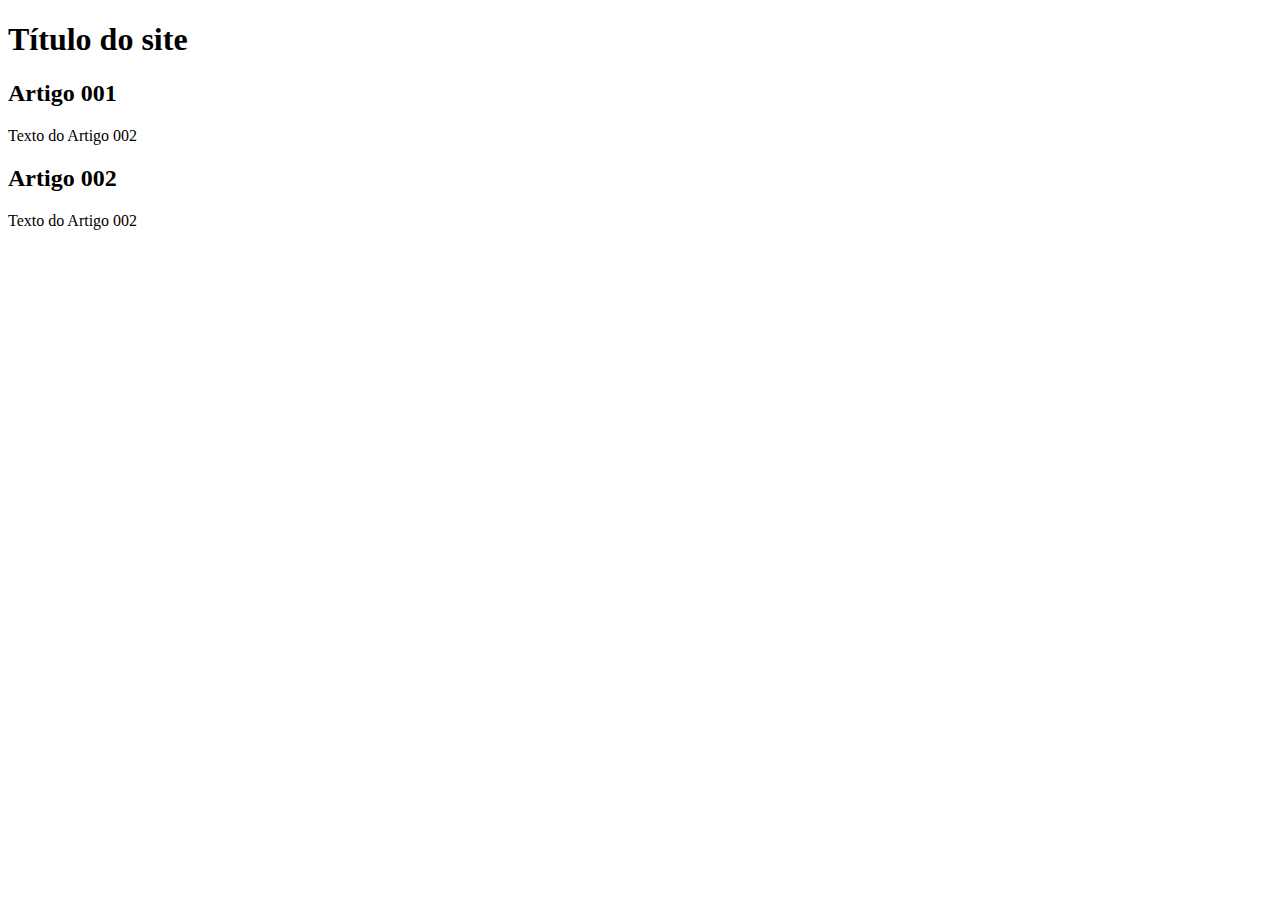
==== index.html @ 22e3e485 "add index" ====
<!DOCTYPE html>
<html lang="pt-br">
<head>
    <meta charset="UTF-8">
    <meta http-equiv="X-UA-Compatible" content="IE=edge">
    <meta name="viewport" content="width=device-width, initial-scale=1.0">
    <title>Títuko do site</title>
</head>
<body>
    <main>
        <header>
            <h1>Título do site</h1>
        </header>
        <article>
            <h2>Artigo 001</h2>
            <p>Texto do Artigo 002</p>
        </article>
        <article>
            <h2>Artigo 002</h2>
            <p>Texto do Artigo 002</p>
        </article>
    </main>
</body>
</html>
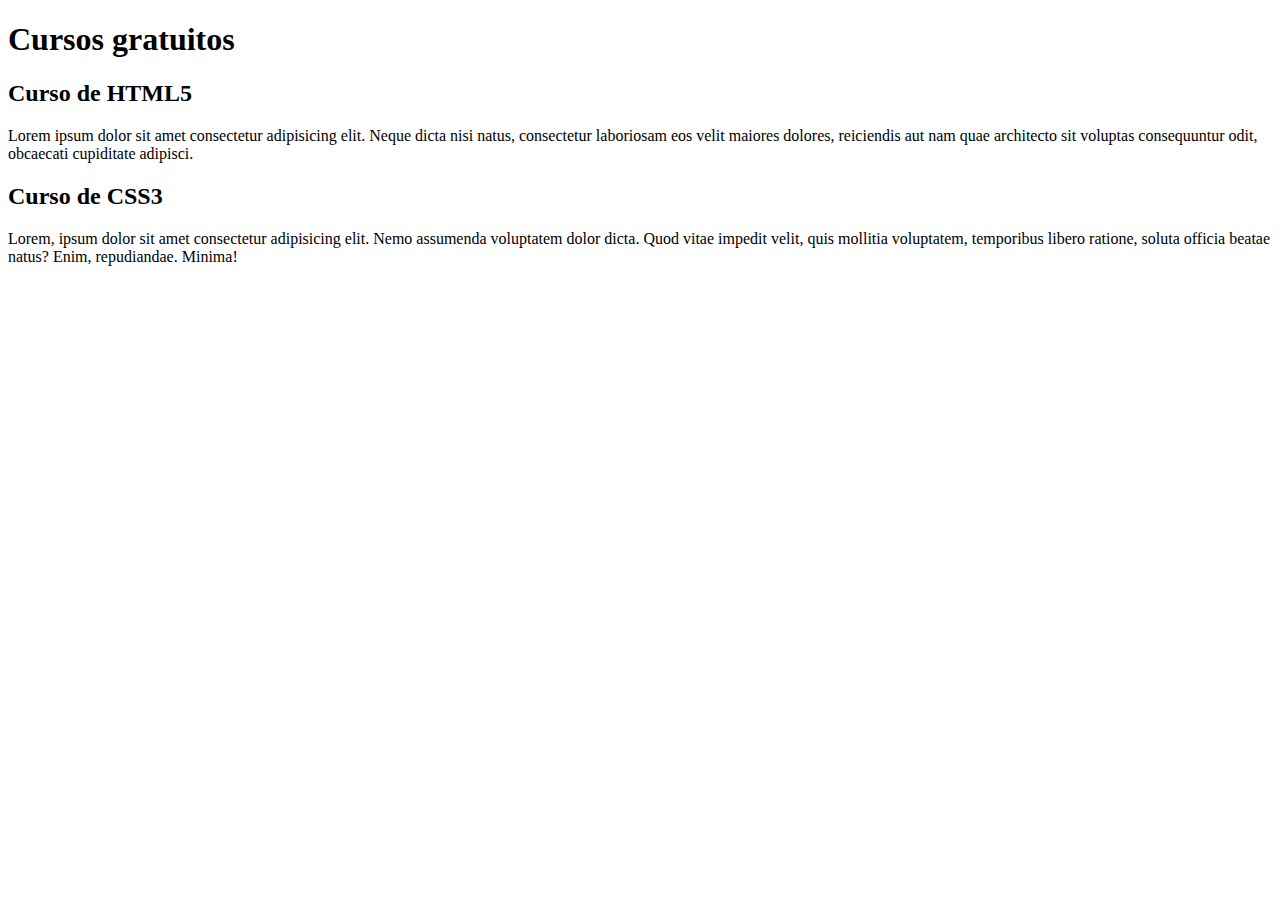
==== commit a575dc74: "comecei a escrever o conteúdo" ====
--- a/index.html
+++ b/index.html
@@ -9,15 +9,15 @@
 <body>
     <main>
         <header>
-            <h1>Título do site</h1>
+            <h1>Cursos gratuitos</h1>
         </header>
         <article>
-            <h2>Artigo 001</h2>
-            <p>Texto do Artigo 002</p>
+            <h2>Curso de HTML5</h2>
+            <p>Lorem ipsum dolor sit amet consectetur adipisicing elit. Neque dicta nisi natus, consectetur laboriosam eos velit maiores dolores, reiciendis aut nam quae architecto sit voluptas consequuntur odit, obcaecati cupiditate adipisci.</p>
         </article>
         <article>
-            <h2>Artigo 002</h2>
-            <p>Texto do Artigo 002</p>
+            <h2>Curso de CSS3</h2>
+            <p>Lorem, ipsum dolor sit amet consectetur adipisicing elit. Nemo assumenda voluptatem dolor dicta. Quod vitae impedit velit, quis mollitia voluptatem, temporibus libero ratione, soluta officia beatae natus? Enim, repudiandae. Minima!</p>
         </article>
     </main>
 </body>
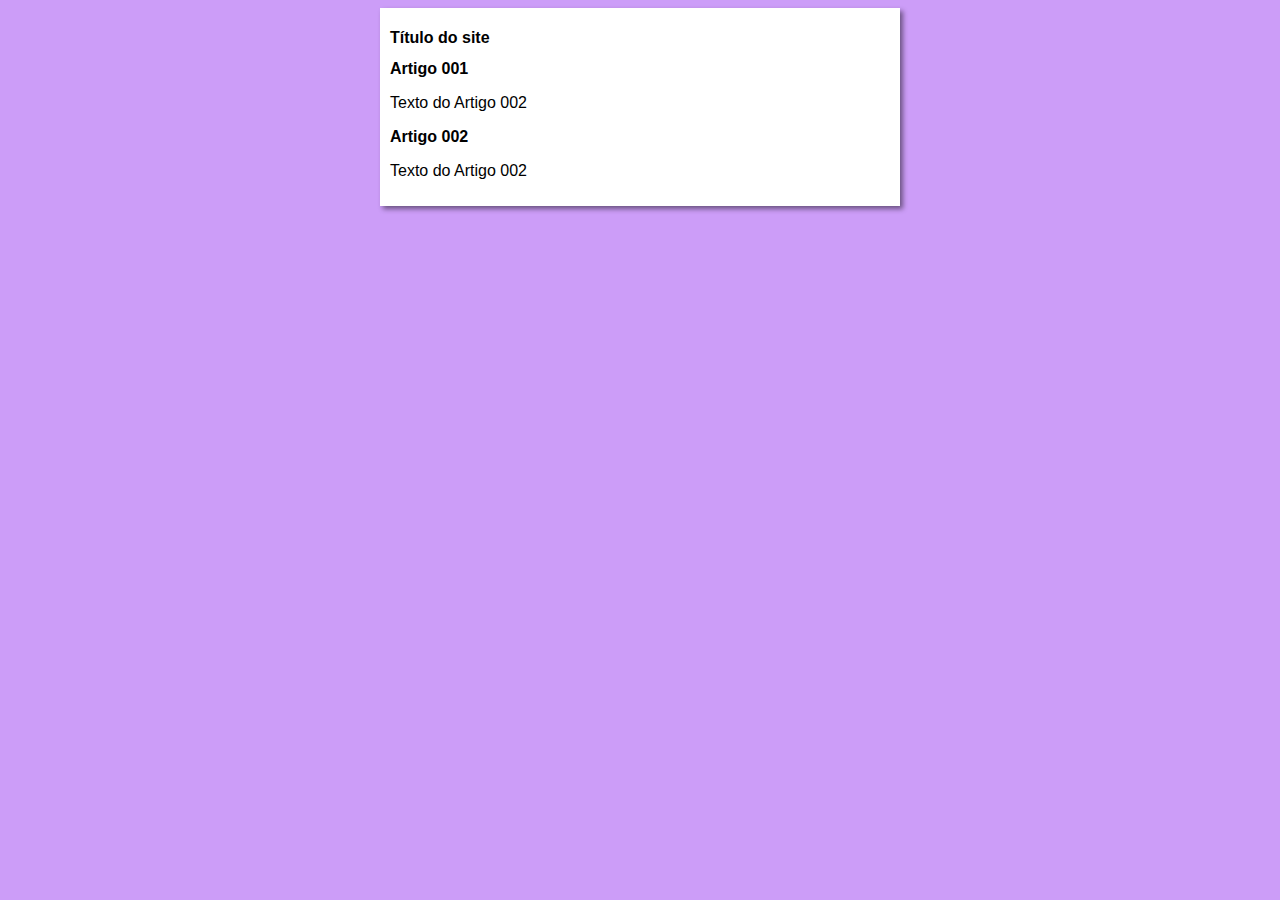
==== commit 448af4ce: "iniciei o desisg" ====
--- a/index.html
+++ b/index.html
@@ -5,19 +5,20 @@
     <meta http-equiv="X-UA-Compatible" content="IE=edge">
     <meta name="viewport" content="width=device-width, initial-scale=1.0">
     <title>Títuko do site</title>
+    <link rel="stylesheet" href="style.css">
 </head>
 <body>
     <main>
         <header>
-            <h1>Cursos gratuitos</h1>
+            <h1>Título do site</h1>
         </header>
         <article>
-            <h2>Curso de HTML5</h2>
-            <p>Lorem ipsum dolor sit amet consectetur adipisicing elit. Neque dicta nisi natus, consectetur laboriosam eos velit maiores dolores, reiciendis aut nam quae architecto sit voluptas consequuntur odit, obcaecati cupiditate adipisci.</p>
+            <h2>Artigo 001</h2>
+            <p>Texto do Artigo 002</p>
         </article>
         <article>
-            <h2>Curso de CSS3</h2>
-            <p>Lorem, ipsum dolor sit amet consectetur adipisicing elit. Nemo assumenda voluptatem dolor dicta. Quod vitae impedit velit, quis mollitia voluptatem, temporibus libero ratione, soluta officia beatae natus? Enim, repudiandae. Minima!</p>
+            <h2>Artigo 002</h2>
+            <p>Texto do Artigo 002</p>
         </article>
     </main>
 </body>
--- a/style.css
+++ b/style.css
@@ -0,0 +1,16 @@
+* {
+    font-family: Arial, Helvetica, sans-serif;
+    font-size: 16px;
+}
+
+body {
+    background-color: rgb(204, 157, 248);
+}
+
+main {
+    background-color: white;
+    width: 500px;
+    margin: auto;
+    padding: 10px;
+    box-shadow: 3px 3px 5px rgba(0, 0, 0, 0.473);
+}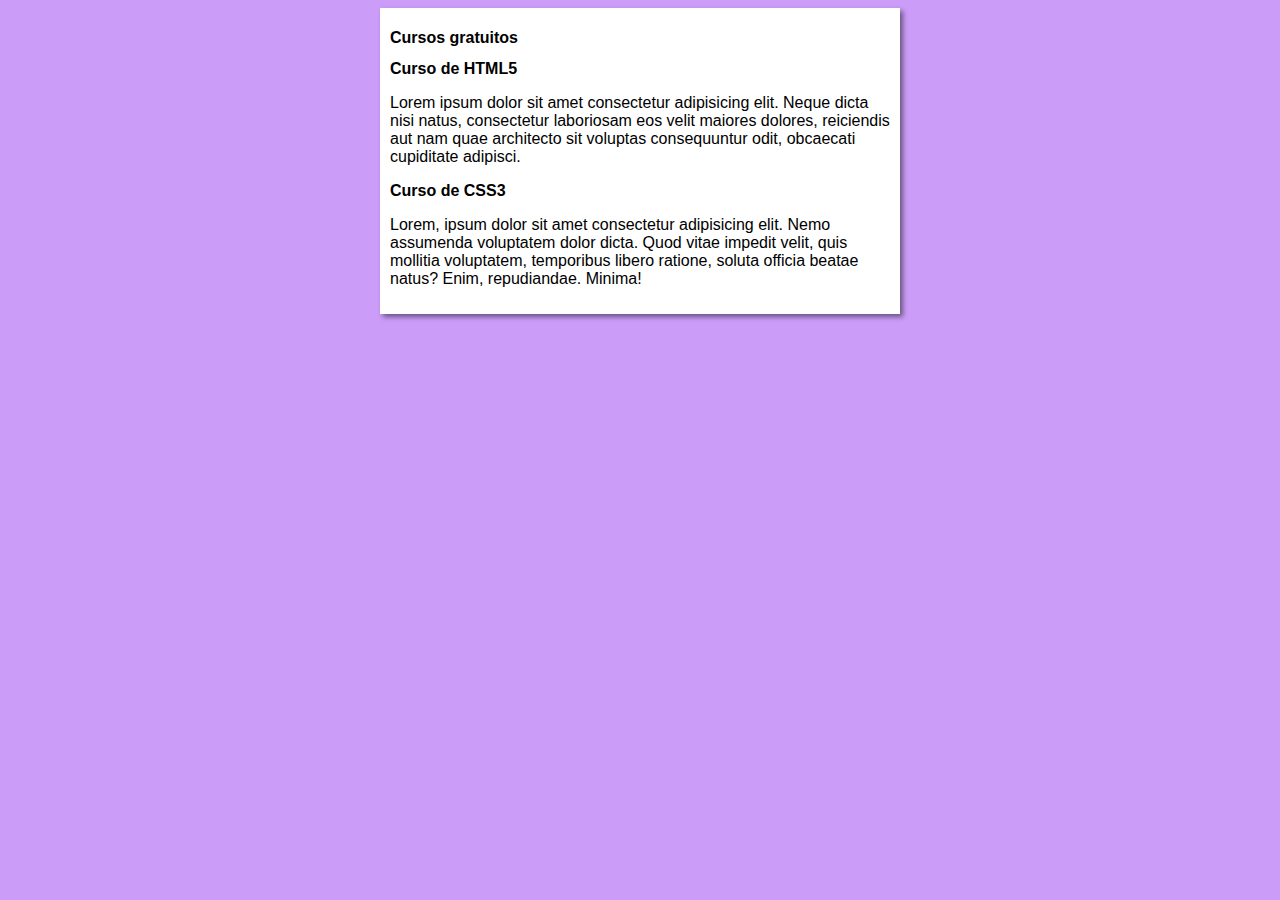
==== commit 786560c9: "Merge branch 'design'" ====
--- a/index.html
+++ b/index.html
@@ -4,21 +4,21 @@
     <meta charset="UTF-8">
     <meta http-equiv="X-UA-Compatible" content="IE=edge">
     <meta name="viewport" content="width=device-width, initial-scale=1.0">
-    <title>Títuko do site</title>
+    <title>Curso em vídeo</title>
     <link rel="stylesheet" href="style.css">
 </head>
 <body>
     <main>
         <header>
-            <h1>Título do site</h1>
+            <h1>Cursos gratuitos</h1>
         </header>
         <article>
-            <h2>Artigo 001</h2>
-            <p>Texto do Artigo 002</p>
+            <h2>Curso de HTML5</h2>
+            <p>Lorem ipsum dolor sit amet consectetur adipisicing elit. Neque dicta nisi natus, consectetur laboriosam eos velit maiores dolores, reiciendis aut nam quae architecto sit voluptas consequuntur odit, obcaecati cupiditate adipisci.</p>
         </article>
         <article>
-            <h2>Artigo 002</h2>
-            <p>Texto do Artigo 002</p>
+            <h2>Curso de CSS3</h2>
+            <p>Lorem, ipsum dolor sit amet consectetur adipisicing elit. Nemo assumenda voluptatem dolor dicta. Quod vitae impedit velit, quis mollitia voluptatem, temporibus libero ratione, soluta officia beatae natus? Enim, repudiandae. Minima!</p>
         </article>
     </main>
 </body>
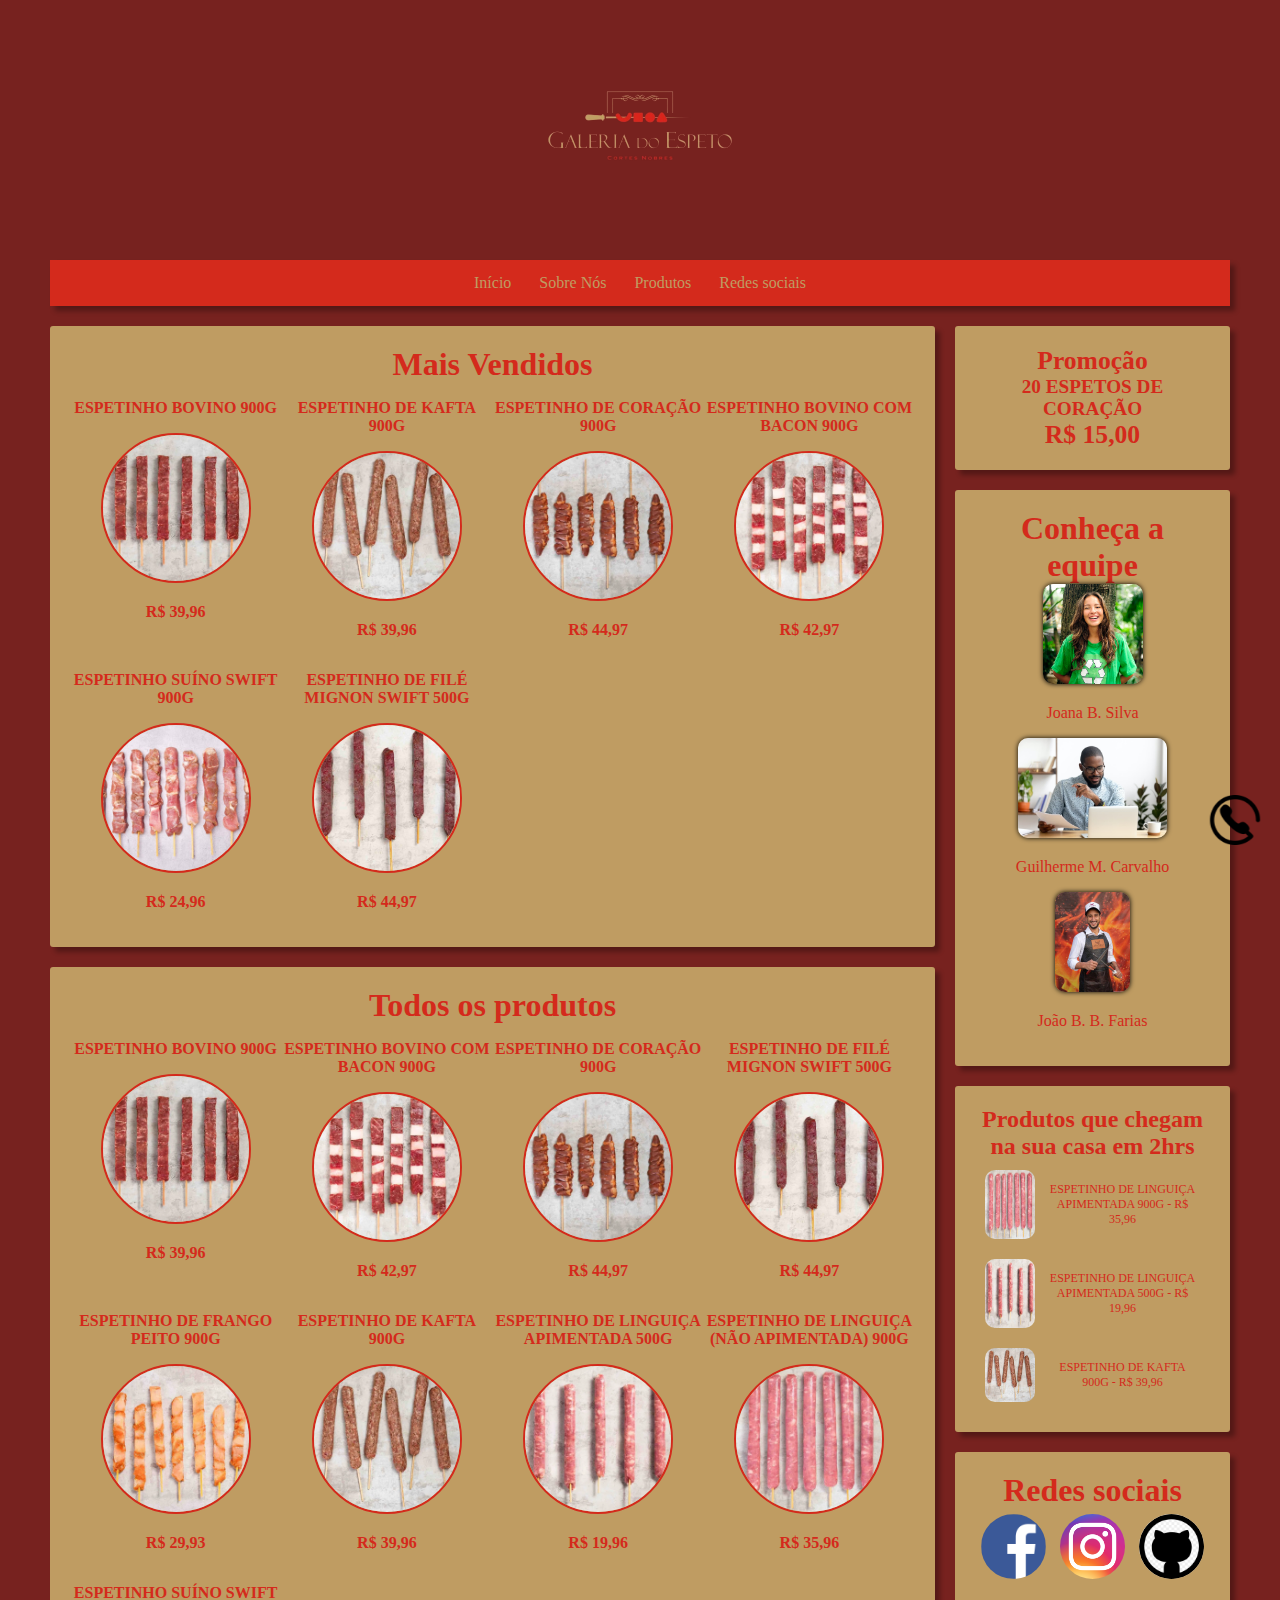
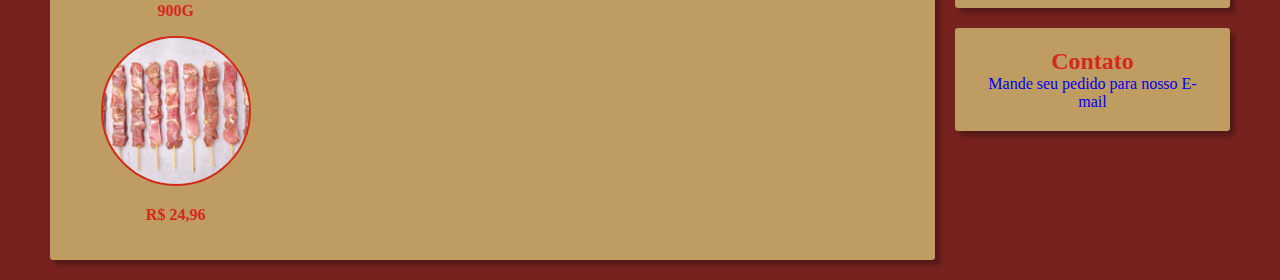
==== commit 7e348b63: "Galeria do espeto" ====
--- a/index.html
+++ b/index.html
@@ -4,22 +4,164 @@
     <meta charset="UTF-8">
     <meta http-equiv="X-UA-Compatible" content="IE=edge">
     <meta name="viewport" content="width=device-width, initial-scale=1.0">
-    <title>Curso em vídeo</title>
     <link rel="stylesheet" href="style.css">
+    <title>Galeria do Espeto</title>
 </head>
 <body>
+    <header>
+        <link rel="shortcut icon" type="imagex/ico" href="./Imagens/logogo.ico">
+        <div id="logo">
+            <img id="logoImg"src="./Imagens/fullsize_2013_06_08_12_WDL-Logo-27425_6769_053635624_304804203-removebg-preview.png">
+        </div>
+        <div class="menu">
+            <a href="index.html">Início</a>
+            <a href="./Páginas/sobre.html">Sobre Nós</a>
+            <a href="#TodosProdutos">Produtos</a>
+            <a href="#RedesSociais">Redes sociais</a>
+        </div>
+    </header>
     <main>
-        <header>
-            <h1>Cursos gratuitos</h1>
-        </header>
-        <article>
-            <h2>Curso de HTML5</h2>
-            <p>Lorem ipsum dolor sit amet consectetur adipisicing elit. Neque dicta nisi natus, consectetur laboriosam eos velit maiores dolores, reiciendis aut nam quae architecto sit voluptas consequuntur odit, obcaecati cupiditate adipisci.</p>
-        </article>
-        <article>
-            <h2>Curso de CSS3</h2>
-            <p>Lorem, ipsum dolor sit amet consectetur adipisicing elit. Nemo assumenda voluptatem dolor dicta. Quod vitae impedit velit, quis mollitia voluptatem, temporibus libero ratione, soluta officia beatae natus? Enim, repudiandae. Minima!</p>
-        </article>
+        <div class="coluna-esquerda">
+            <div class="card" id="MaisVendidos">
+                <h1>Mais Vendidos</h1>
+                <div class="grid">
+                    <div class="produto">
+                        <p class="tituloProduto">ESPETINHO BOVINO 900G</p>
+                        <img src="./Imagens/espetinho-bovino-swift-900g-617760-1.webp">
+                        <p class="preçoProduto">R$ 39,96</p>
+                    </div>
+                    <div class="produto">
+                        <p class="tituloProduto">ESPETINHO DE KAFTA 900G</p>
+                        <img src="./Imagens/espetinho-kafta-swift-900g-617747-1.webp">
+                        <p class="preçoProduto">R$ 39,96</p>
+                    </div>
+                    <div class="produto">
+                        <p class="tituloProduto">ESPETINHO DE CORAÇÃO 900G</p>
+                        <img src="./Imagens/espetinho-coracao-swift-900g-617745-1.webp">
+                        <p class="preçoProduto">R$ 44,97</p>
+                    </div>
+                    <div class="produto">
+                        <p class="tituloProduto">ESPETINHO BOVINO COM BACON 900G</p>
+                        <img src="./Imagens/espetinho-bovinho-bacon-swift-900g-617761-1.webp">
+                        <p class="preçoProduto">R$ 42,97</p>
+                    </div>
+                    <div class="produto">
+                        <p class="tituloProduto">ESPETINHO SUÍNO SWIFT 900G</p>
+                        <img src="./Imagens/618928-espetinho-suino-innatura.jpg">
+                        <p class="preçoProduto">R$ 24,96</p>
+                    </div>
+                    <div class="produto">
+                        <p class="tituloProduto">ESPETINHO DE FILÉ MIGNON SWIFT 500G</p>
+                        <img src="./Imagens/espetinho-file-mignon-swift-500g-618082-1.jpg">
+                        <p class="preçoProduto">R$ 44,97</p>
+                    </div>
+                </div>
+            </div>
+            <div class="card" id="TodosProdutos">
+                <h1>Todos os produtos</h1>
+                <div class="grid">
+                    <div class="produto">
+                        <p class="tituloProduto">ESPETINHO BOVINO 900G</p>
+                        <img src="./Imagens/espetinho-bovino-swift-900g-617760-1.webp">
+                        <p class="preçoProduto">R$ 39,96</p>
+                    </div>
+                    <div class="produto">
+                        <p class="tituloProduto">ESPETINHO BOVINO COM BACON 900G</p>
+                        <img src="./Imagens/espetinho-bovinho-bacon-swift-900g-617761-1.webp">
+                        <p class="preçoProduto">R$ 42,97</p>
+                    </div>
+                    <div class="produto">
+                        <p class="tituloProduto">ESPETINHO DE CORAÇÃO 900G</p>
+                        <img src="./Imagens/espetinho-coracao-swift-900g-617745-1.webp">
+                        <p class="preçoProduto">R$ 44,97</p>
+                    </div>
+                    <div class="produto">
+                        <p class="tituloProduto">ESPETINHO DE FILÉ MIGNON SWIFT 500G</p>
+                        <img src="./Imagens/espetinho-file-mignon-swift-500g-618082-1.jpg">
+                        <p class="preçoProduto">R$ 44,97</p>
+                    </div>
+                    <div class="produto">
+                        <p class="tituloProduto">ESPETINHO DE FRANGO PEITO 900G</p>
+                        <img src="./Imagens/espetinhno-frango-peito-swift-617746-900g-1.webp">
+                        <p class="preçoProduto">R$ 29,93</p>
+                    </div>
+                    <div class="produto">
+                        <p class="tituloProduto">ESPETINHO DE KAFTA 900G</p>
+                        <img src="./Imagens/espetinho-kafta-swift-900g-617747-1.webp">
+                        <p class="preçoProduto">R$ 39,96</p>
+                    </div>
+                    <div class="produto">
+                        <p class="tituloProduto">ESPETINHO DE LINGUIÇA APIMENTADA 500G</p>
+                        <img src="./Imagens/espetinho-linguica-apimentada-500g-1.webp">
+                        <p class="preçoProduto">R$ 19,96</p>
+                    </div>
+                    <div class="produto">
+                        <p class="tituloProduto">ESPETINHO DE LINGUIÇA (NÃO APIMENTADA) 900G</p>
+                        <img src="./Imagens/espetinho-linguica-900g.webp">
+                        <p class="preçoProduto">R$ 35,96</p>
+                    </div>
+                    <div class="produto">
+                        <p class="tituloProduto">ESPETINHO SUÍNO SWIFT 900G</p>
+                        <img src="./Imagens/618928-espetinho-suino-innatura.jpg">
+                        <p class="preçoProduto">R$ 24,96</p>
+                    </div>
+                </div>
+            </div>
+        </div>
+        <div class="coluna-direita">
+            <div class="card" id="promoção">
+                <h1>Promoção</h1>
+                <h2>20 ESPETOS DE CORAÇÃO</h2>
+                <h1>R$ 15,00</h1>
+            </div>
+            <div class="card" id="SobreNos">
+                <a href="./Páginas/sobre.html"><h1>Conheça a equipe</h1></a>
+                <div class-="sobreItens">
+                    <a href="./Páginas/sobre.html"><img class="sobreImg" id="topSobreImg" src="./Imagens/Joana.jpeg"></a>
+                    <p>Joana B. Silva</p>
+                    <a href="./Páginas/sobre.html"><img class="sobreImg" src="./Imagens/Gui.jpg"></a>
+                    <p>Guilherme M. Carvalho</p>
+                    <a href="./Páginas/sobre.html"><img class="sobreImg" src="./Imagens/netao-bom-beef-entrevista-revista-nove-2.jpg"></a>
+                    <p>João B. B. Farias</p>
+                </div>
+            </div>
+            <div class="card" id="">
+                <h2>Produtos que chegam na sua casa em 2hrs</h2>
+                <div class="promo">
+                    <img class="promoImg" src="./Imagens/espetinho-linguica-900g.webp">
+                    <p class="promoProd">ESPETINHO DE LINGUIÇA APIMENTADA 900G - R$ 35,96</p>
+                </div>
+                <div class="promo">
+                    <img class="promoImg" src="./Imagens/espetinho-linguica-apimentada-500g-1.webp
+                    ">
+                    <p class="promoProd">ESPETINHO DE LINGUIÇA APIMENTADA 500G - R$ 19,96</p>
+                </div>
+                <div class="promo">
+                    <img class="promoImg" src="./Imagens/espetinho-kafta-swift-900g-617747-1.webp">
+                    <p class="promoProd">ESPETINHO DE KAFTA 900G - R$ 39,96</p>
+                </div>
+            </div>
+            <div class="card" id="RedesSociais">
+                <h1>Redes sociais</h1>
+                <a href="https://github.com/henriquemcmedeiros"><img class="ContatoImg" src="./Imagens/Facebook_icon_2013.svg.png"></a>
+                <a href="https://github.com/henriquemcmedeiros"><img class="ContatoImg" src="./Imagens/Instagram_icon.png"></a>
+                <a href="https://github.com/henriquemcmedeiros"><img class="ContatoImg" src="./Imagens/github.png"></a>
+            </div>
+            <div class="card" id="contato">
+                <h2>Contato</h2>
+                <a href="mailto:contato@GaleriadoEspeto.com">Mande seu pedido para nosso E-mail
+                </a>
+            </div>
+        </div>
     </main>
+    <div id="entrega">
+        <a href="tel:1140028922">
+            <img src="./Imagens/telefone.png">
+            <div id="tel">
+                <p>(11) 4002-8922</p>
+                <p>Entregamos na sua casa!</p>
+            </div>
+        </a>
+    </div>
 </body>
 </html>--- a/style.css
+++ b/style.css
@@ -1,16 +1,224 @@
 * {
-    font-family: Arial, Helvetica, sans-serif;
-    font-size: 16px;
+    box-sizing: border-box;
 }
 
 body {
-    background-color: rgb(204, 157, 248);
-}
-
-main {
-    background-color: white;
-    width: 500px;
-    margin: auto;
+    background-color: #77221f;
+    font-family: Cambria, Cochin, Georgia, Times, 'Times New Roman', serif;
+    color: #d42a1c;
+    margin: 0;
+    padding: 10px 50px 50px 50px;
+}
+
+h1, h2 {
+    margin: 0;
+}
+
+header h1 {
+    font-size: 3.5rem;
+    user-select: none;
+}
+
+#logo {
+    display: flex;
+    justify-content: center;
+    padding: 0px;
+}
+
+#logoImg {
+    width: 250px;
+    height: 250px;
+    pointer-events: none;
+}
+
+.menu {
+    background-color: #d42a1c;
+    display: flex;
+    justify-content: center;
+    box-shadow: 5px 5px 5px rgba(0,0,0,0.3);
+}
+
+.menu a {
+    padding: 14px;
+    color: #bf9c62;
+    text-decoration: none;
+    transition: background-color 0.3s;
+}
+
+.menu a:hover {
+    background-color: #bf9c62;
+    color: #d42a1c;
+}
+
+.coluna-esquerda {
+    float: left;
+    width: 75%;
+}
+
+.coluna-direita {
+    float: left;
+    width: 25%;
+    padding-left: 20px;
+}
+
+.card {
+    background-color: #bf9c62;
+    padding: 20px;
+    margin-top: 20px;
+    margin-bottom: 20px;
+    border-radius: 3px;
+    box-shadow: 5px 5px 5px rgba(0,0,0,0.3);
+    text-align: center;
+}
+
+#promoção {
+    font-size: 1vw;
+    position: relative;
+    transition: box-shadow 0.3s;
+    cursor: pointer;
+}
+
+#promoção:hover {
+    box-shadow: 2px 2px 2px lightsalmon;
+}
+
+.sobreImg {
+    height: 100px;
+    border-radius: 10px;
+    box-shadow: 0px 0px 5px black;
+}
+
+.sobreImg:hover {
+    box-shadow: 5px 5px 10px black;
+}
+
+.sobreItens {
+    display: flex;
+    flex-wrap: wrap;
+    justify-content: center;
+    margin-top: 5px;
+}
+
+.promo {
+    display: flex;
+    overflow: hidden;
+    font-size: 0.75rem;
     padding: 10px;
-    box-shadow: 3px 3px 5px rgba(0, 0, 0, 0.473);
+    cursor: pointer;
+    transition: box-shadow 0.3s;
+}
+
+.promo:hover {
+    box-shadow: 0px 0px 5px black;
+}
+
+.promoImg {
+    display: flex;
+    width: 50px;
+    border-radius: 10px;
+    margin-right: 10px;
+}
+
+.ContatoImg {
+    border-radius: 50%;
+    width: 75px;
+    padding: 5px;
+    cursor: pointer;
+}
+
+.ContatoImg:hover {
+    opacity: 0.5;
+}
+
+.produto {
+    text-align: center;
+    cursor: pointer;
+    border-radius: 5px;
+    transition: box-shadow 0.3s;
+}
+
+.produto:hover {
+    box-shadow: 5px 5px 10px black;
+}
+
+.produto img {
+    border-radius: 50%;
+    width: 150px;
+    border: 2px solid #d42a1c; 
+}
+
+.grid {
+    display: grid;
+    font-weight: bold;
+    grid-template-columns: repeat(auto-fit, minmax(200px, 1fr));
+}
+
+#entrega {
+    position: fixed;
+    bottom: 5px;
+    right: 10px;
+    height: 100px;
+    width: 250px;
+}
+
+#entrega img {
+    position: absolute;
+    width: 50px;
+    right: 10px;
+}
+
+#tel {
+    position: absolute;
+    height: 60px;
+    background-color: #bf9c62;
+    color: #d42a1c;
+    margin-top: 10px;
+    padding: 10px;
+    left: -5px;
+    border-radius: 16px;
+    opacity: 0;
+    transition: opacity 0.3s;
+    border: 2px solid #d42a1c;
+}
+
+#entrega img:hover + #tel{
+    opacity: 1;
+}
+
+#tel p {
+    margin: 0px;
+}
+
+#contato a {
+    text-decoration: none;
+}
+
+#SobreNos a {
+    text-decoration: none;
+    color: #d42a1c;
+}
+
+.voltar img {
+    width: 50px;
+}
+
+#sobre p {
+    color: black;
+}
+
+/* Ajustar tamanho da promoção*/
+@media screen and (max-width: 800px) {
+
+    .coluna-esquerda {
+        width: 100%;
+    }
+    
+    .coluna-direita {
+        width: 100%;
+        padding: 0;
+    }
+
+    .promocao {
+        font-size: 500px;
+    }
 }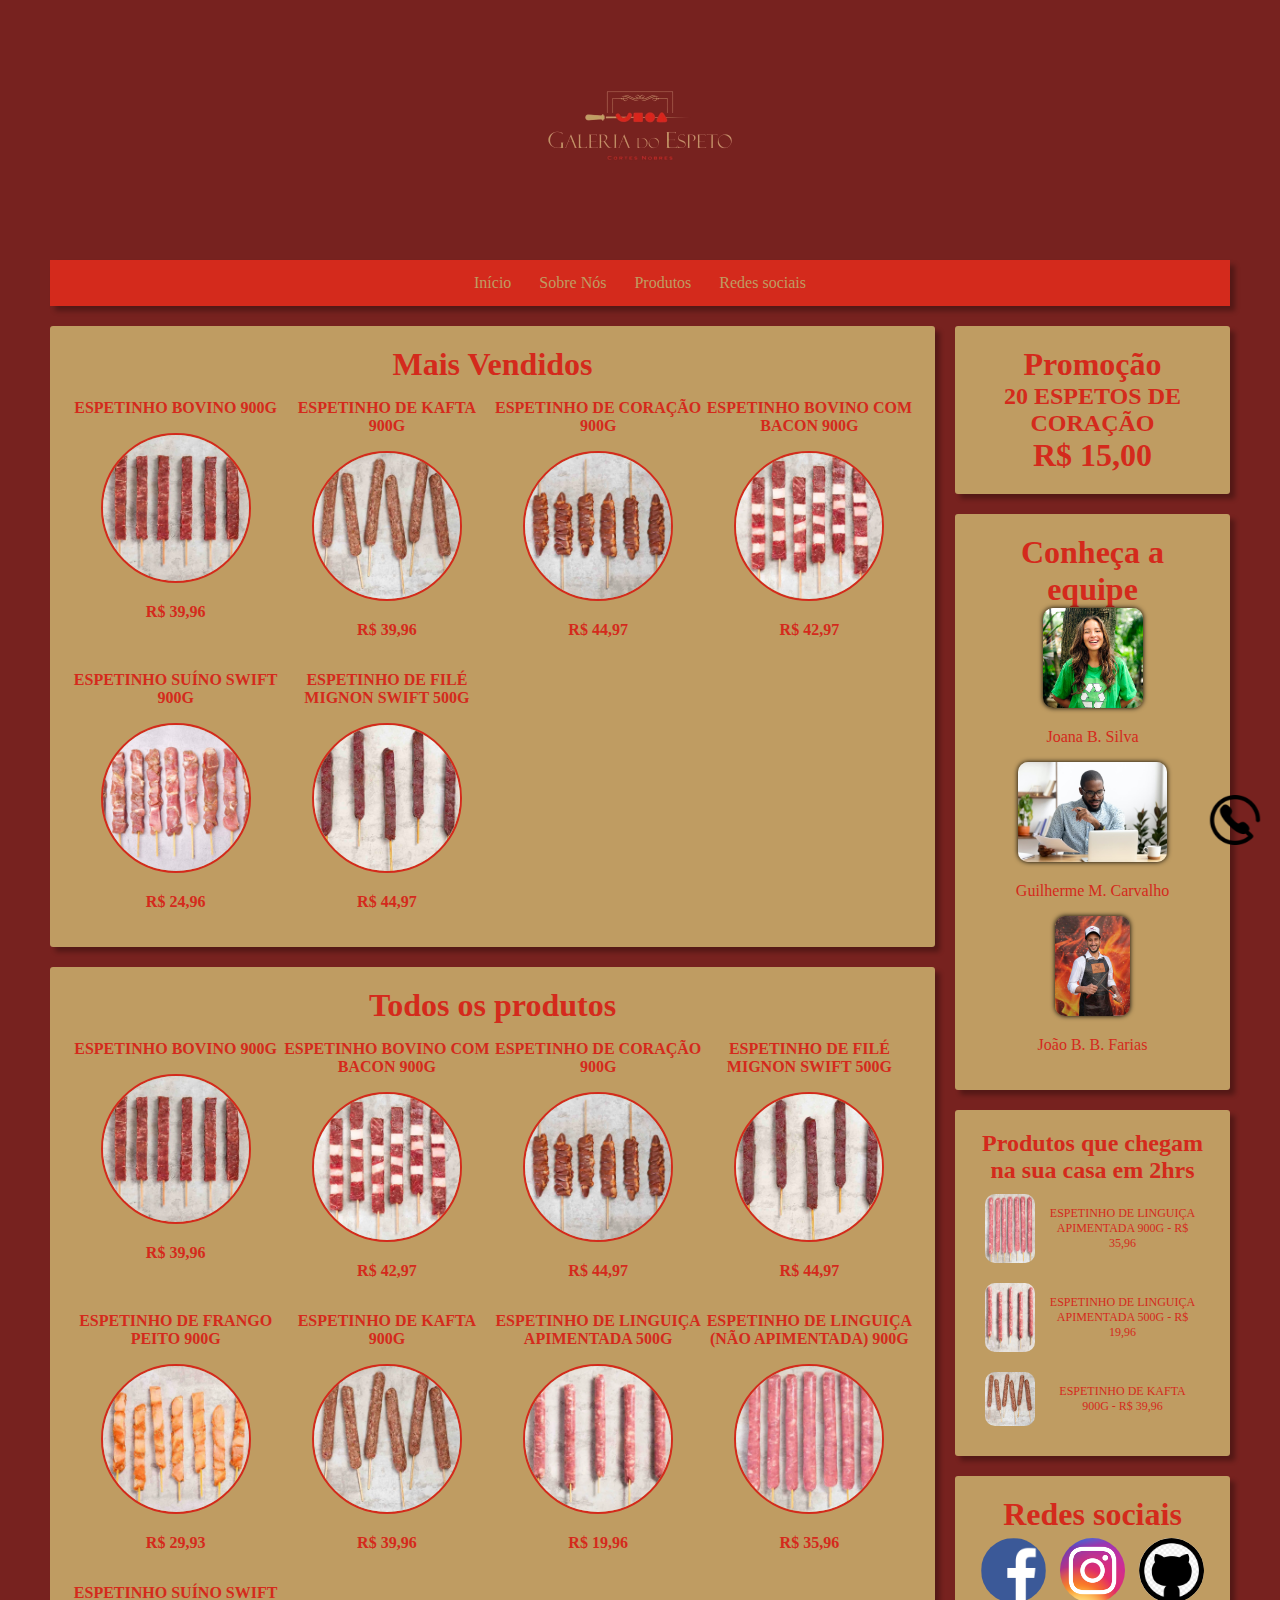
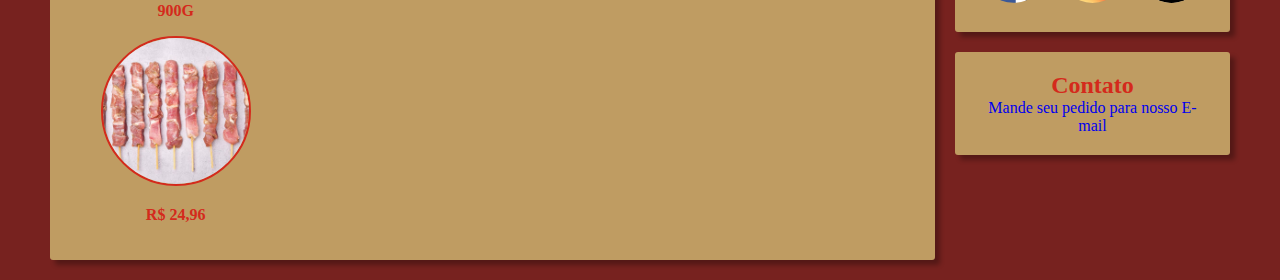
==== commit 8a50d8c6: "Update 11/4" ====
--- a/index.html
+++ b/index.html
@@ -109,7 +109,7 @@
             </div>
         </div>
         <div class="coluna-direita">
-            <div class="card" id="promoção">
+            <div class="card" id="promocao">
                 <h1>Promoção</h1>
                 <h2>20 ESPETOS DE CORAÇÃO</h2>
                 <h1>R$ 15,00</h1>
@@ -164,4 +164,4 @@
         </a>
     </div>
 </body>
-</html>+</html>
